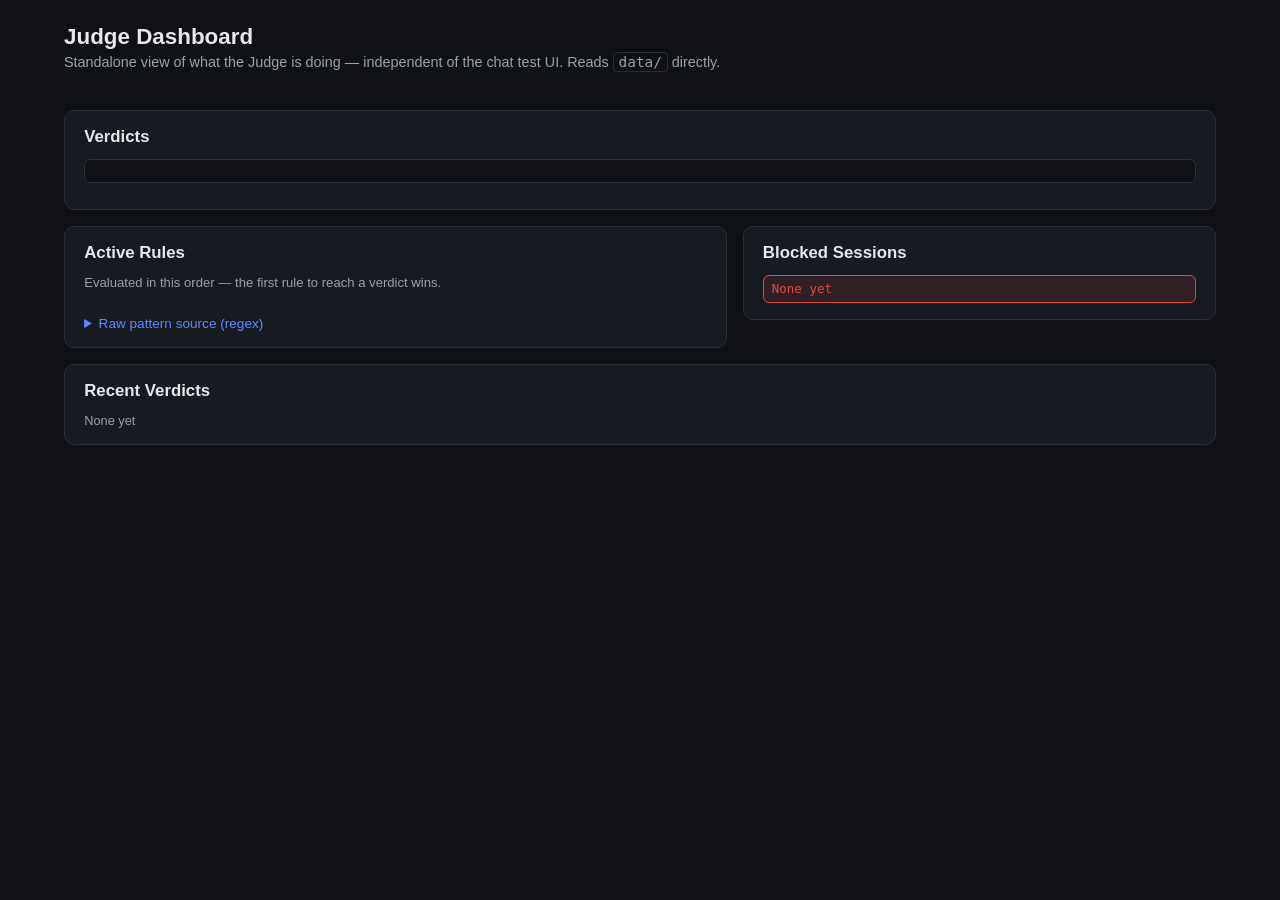
==== judge_ui/frontend/index.html @ 9cfb37b8 "Add standalone Judge Dashboard; move chat UI under chatui/ Adds a separate service (judge_ui/, its o" ====
<!DOCTYPE html>
<html lang="en">
<head>
  <meta charset="UTF-8" />
  <meta name="viewport" content="width=device-width, initial-scale=1.0" />
  <title>Judge Dashboard</title>
  <link rel="stylesheet" href="style.css" />
</head>
<body>
  <header class="app-header">
    <h1>Judge Dashboard</h1>
    <p class="subtitle">Standalone view of what the Judge is doing — independent of the chat test UI. Reads <code>data/</code> directly.</p>
  </header>

  <main class="layout">
    <section class="kpi-row" id="kpi-row" aria-label="Key statistics"></section>

    <section class="panel">
      <h2>Verdicts</h2>
      <div class="stackbar-wrap">
        <div class="stackbar" id="stackbar"></div>
      </div>
      <ul class="stackbar-legend" id="stackbar-legend"></ul>
    </section>

    <div class="two-col">
      <section class="panel">
        <h2>Active Rules</h2>
        <p class="hint">Evaluated in this order — the first rule to reach a verdict wins.</p>
        <ol class="rules-list" id="rules-list"></ol>

        <details class="raw-patterns">
          <summary>Raw pattern source (regex)</summary>
          <div class="raw-block">
            <h3>Suspicious pattern filter</h3>
            <ul id="raw-suspicious"></ul>
            <h3>NINO format</h3>
            <code id="raw-nino-format"></code>
            <h3>NINO verify-intent</h3>
            <code id="raw-nino-intent"></code>
          </div>
        </details>
      </section>

      <section class="panel">
        <h2>Blocked Sessions</h2>
        <ul class="blocked-list" id="blocked-list"><li class="empty">None yet</li></ul>
      </section>
    </div>

    <section class="panel">
      <h2>Recent Verdicts</h2>
      <ul class="verdict-list" id="verdict-list"><li class="empty">None yet</li></ul>
    </section>
  </main>

  <script src="app.js"></script>
</body>
</html>
---- judge_ui/frontend/style.css ----
:root {
  --bg: #0f1115;
  --panel: #171a21;
  --border: #2a2e37;
  --text: #e6e8eb;
  --muted: #9aa1ab;
  --accent: #5b8cff;
  --safe: #3fbf6f;
  --suspicious: #e0a72f;
  --bad: #e0473f;
}

* { box-sizing: border-box; }

body {
  margin: 0;
  font-family: -apple-system, Segoe UI, Roboto, sans-serif;
  background: var(--bg);
  color: var(--text);
}

code, .raw-block code {
  font-family: ui-monospace, SFMono-Regular, Consolas, monospace;
}

.app-header {
  max-width: 1200px;
  margin: 0 auto;
  padding: 1.5rem 1.5rem 0;
}
.app-header h1 { font-size: 1.4rem; margin: 0 0 0.25rem; }
.subtitle { color: var(--muted); margin: 0; font-size: 0.9rem; }
.subtitle code { background: #0f1115; border: 1px solid var(--border); border-radius: 4px; padding: 0.05rem 0.3rem; }

.layout {
  max-width: 1200px;
  margin: 0 auto;
  padding: 1.5rem;
  display: flex;
  flex-direction: column;
  gap: 1rem;
}

.panel {
  background: var(--panel);
  border: 1px solid var(--border);
  border-radius: 10px;
  padding: 1rem 1.2rem;
}

h2 { font-size: 1.05rem; margin: 0 0 0.75rem; }
h3 { font-size: 0.8rem; text-transform: uppercase; letter-spacing: 0.04em; color: var(--muted); margin: 0.8rem 0 0.4rem; }

.hint { color: var(--muted); font-size: 0.82rem; margin: 0 0 0.75rem; }

/* --- KPI tiles --- */

.kpi-row {
  display: grid;
  grid-template-columns: repeat(auto-fit, minmax(160px, 1fr));
  gap: 0.75rem;
}

.kpi-tile {
  background: var(--panel);
  border: 1px solid var(--border);
  border-radius: 10px;
  padding: 0.9rem 1rem;
}

.kpi-tile .kpi-label {
  font-size: 0.72rem;
  text-transform: uppercase;
  letter-spacing: 0.04em;
  color: var(--muted);
  margin-bottom: 0.3rem;
}

.kpi-tile .kpi-value {
  font-size: 1.6rem;
  font-weight: 600;
  line-height: 1.1;
}

.kpi-tile .kpi-sub {
  font-size: 0.75rem;
  color: var(--muted);
  margin-top: 0.25rem;
}

.kpi-tile.status-safe .kpi-value { color: var(--safe); }
.kpi-tile.status-bad .kpi-value { color: var(--bad); }

/* --- Verdict stacked bar --- */

.stackbar-wrap {
  border-radius: 6px;
  overflow: hidden;
  background: #0f1115;
  border: 1px solid var(--border);
}

.stackbar {
  display: flex;
  height: 22px;
  width: 100%;
}

.stackbar .seg {
  height: 100%;
}
.stackbar .seg.safe { background: var(--safe); }
.stackbar .seg.suspicious { background: var(--suspicious); }
.stackbar .seg.bad { background: var(--bad); }
.stackbar .seg + .seg { border-left: 2px solid var(--bg); }

.stackbar-legend {
  list-style: none;
  display: flex;
  flex-wrap: wrap;
  gap: 1rem;
  margin: 0.6rem 0 0;
  padding: 0;
  font-size: 0.82rem;
}
.stackbar-legend li { display: flex; align-items: center; gap: 0.4rem; color: var(--text); }
.stackbar-legend .swatch { width: 10px; height: 10px; border-radius: 2px; flex: none; }
.stackbar-legend .swatch.safe { background: var(--safe); }
.stackbar-legend .swatch.suspicious { background: var(--suspicious); }
.stackbar-legend .swatch.bad { background: var(--bad); }
.stackbar-legend .count { color: var(--muted); }

/* --- Two column layout --- */

.two-col {
  display: grid;
  grid-template-columns: 1.4fr 1fr;
  gap: 1rem;
  align-items: start;
}
@media (max-width: 900px) {
  .two-col { grid-template-columns: 1fr; }
}

/* --- Rules list --- */

.rules-list {
  list-style: none;
  margin: 0;
  padding: 0;
  display: flex;
  flex-direction: column;
  gap: 0.6rem;
  counter-reset: rule;
}
.rules-list li {
  border: 1px solid var(--border);
  border-radius: 8px;
  padding: 0.6rem 0.8rem;
}
.rules-list .rule-head {
  display: flex;
  align-items: baseline;
  justify-content: space-between;
  gap: 0.5rem;
  margin-bottom: 0.3rem;
  flex-wrap: wrap;
}
.rules-list .rule-name { font-weight: 600; font-size: 0.92rem; }
.rules-list .rule-mode {
  font-size: 0.72rem;
  color: var(--muted);
  background: #0f1115;
  border: 1px solid var(--border);
  border-radius: 5px;
  padding: 0.1rem 0.4rem;
  white-space: nowrap;
}
.rules-list .rule-desc { font-size: 0.85rem; color: var(--muted); }

.raw-patterns { margin-top: 0.9rem; }
.raw-patterns summary {
  cursor: pointer;
  color: var(--accent);
  font-size: 0.85rem;
}
.raw-block ul { margin: 0.3rem 0; padding-left: 1.1rem; }
.raw-block li, .raw-block code {
  font-size: 0.78rem;
  color: var(--muted);
}
.raw-block code {
  display: block;
  background: #0f1115;
  border: 1px solid var(--border);
  border-radius: 6px;
  padding: 0.4rem 0.6rem;
  overflow-x: auto;
  white-space: pre;
}

/* --- Lists (blocked / verdicts) --- */

.blocked-list, .verdict-list {
  list-style: none;
  margin: 0;
  padding: 0;
  display: flex;
  flex-direction: column;
  gap: 0.4rem;
  max-height: 420px;
  overflow-y: auto;
}

.blocked-list li {
  background: rgba(224, 71, 63, 0.12);
  border: 1px solid var(--bad);
  color: var(--bad);
  padding: 0.35rem 0.5rem;
  border-radius: 6px;
  font-size: 0.78rem;
  font-family: monospace;
}

.verdict-item {
  border: 1px solid var(--border);
  border-radius: 6px;
  padding: 0.45rem 0.6rem;
  font-size: 0.82rem;
}
.verdict-item .tag {
  display: inline-block;
  font-weight: 600;
  text-transform: uppercase;
  font-size: 0.7rem;
  padding: 0.1rem 0.4rem;
  border-radius: 4px;
  margin-bottom: 0.25rem;
}
.tag.safe { background: rgba(63, 191, 111, 0.15); color: var(--safe); }
.tag.suspicious { background: rgba(224, 167, 47, 0.15); color: var(--suspicious); }
.tag.bad { background: rgba(224, 71, 63, 0.15); color: var(--bad); }
.verdict-item .reason { color: var(--muted); margin-bottom: 0.2rem; }
.verdict-item .meta { font-family: monospace; color: var(--muted); font-size: 0.72rem; }

.empty { color: var(--muted); font-size: 0.8rem; }
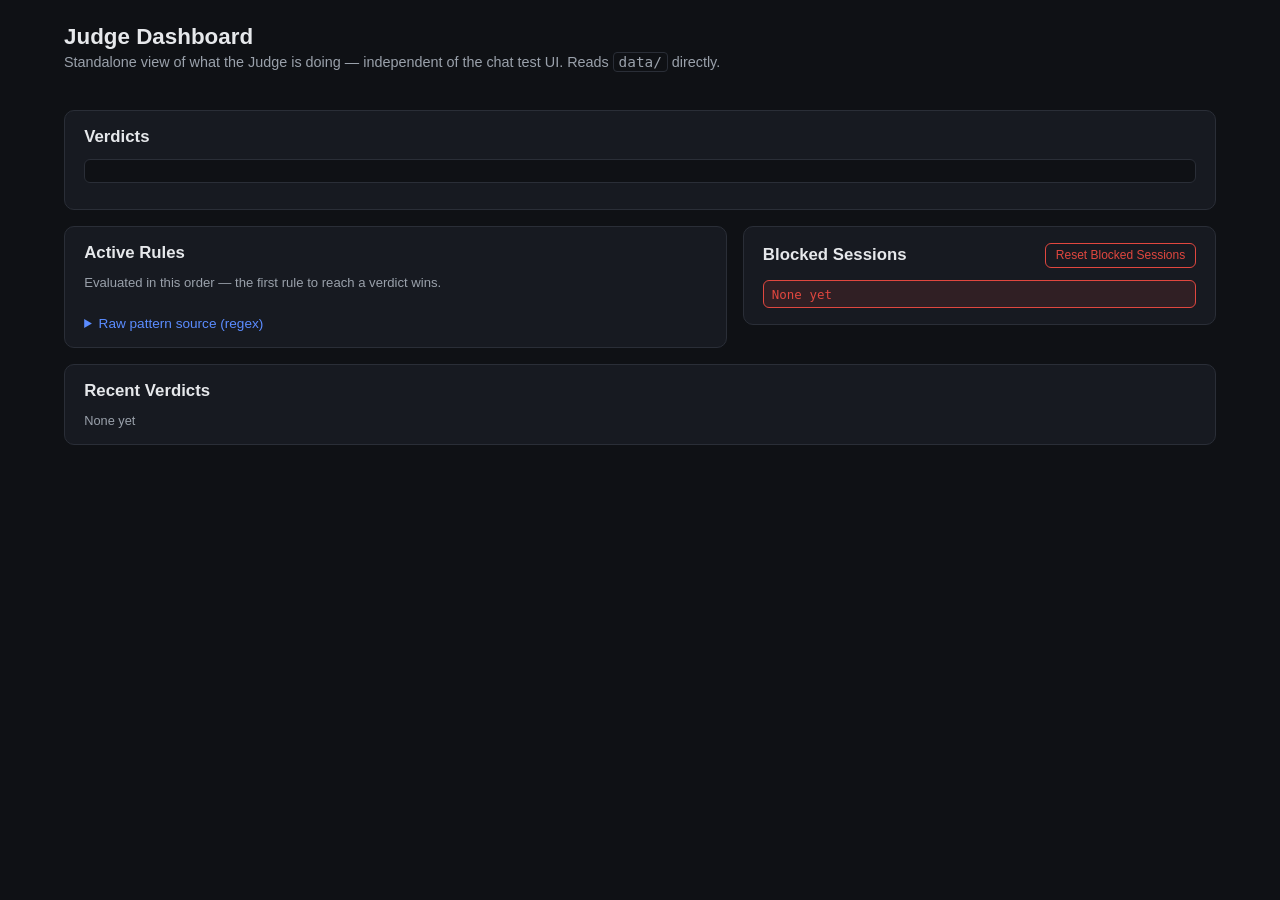
==== commit fdb45033: "Add blocklist reset button to the Judge Dashboard POST /api/blocklist/reset clears data/blocked_user" ====
--- a/judge_ui/frontend/index.html
+++ b/judge_ui/frontend/index.html
@@ -43,7 +43,10 @@
       </section>
 
       <section class="panel">
-        <h2>Blocked Sessions</h2>
+        <div class="panel-head">
+          <h2>Blocked Sessions</h2>
+          <button type="button" id="reset-blocklist-btn" class="reset-btn">Reset Blocked Sessions</button>
+        </div>
         <ul class="blocked-list" id="blocked-list"><li class="empty">None yet</li></ul>
       </section>
     </div>
--- a/judge_ui/frontend/style.css
+++ b/judge_ui/frontend/style.css
@@ -48,6 +48,28 @@
   padding: 1rem 1.2rem;
 }
 
+.panel-head {
+  display: flex;
+  align-items: center;
+  justify-content: space-between;
+  gap: 0.5rem;
+  margin-bottom: 0.75rem;
+}
+.panel-head h2 { margin-bottom: 0; }
+
+.reset-btn {
+  background: transparent;
+  color: var(--bad);
+  border: 1px solid var(--bad);
+  border-radius: 6px;
+  padding: 0.3rem 0.6rem;
+  font-size: 0.75rem;
+  cursor: pointer;
+  white-space: nowrap;
+}
+.reset-btn:hover { background: rgba(224, 71, 63, 0.12); }
+.reset-btn:disabled { opacity: 0.5; cursor: not-allowed; }
+
 h2 { font-size: 1.05rem; margin: 0 0 0.75rem; }
 h3 { font-size: 0.8rem; text-transform: uppercase; letter-spacing: 0.04em; color: var(--muted); margin: 0.8rem 0 0.4rem; }
 
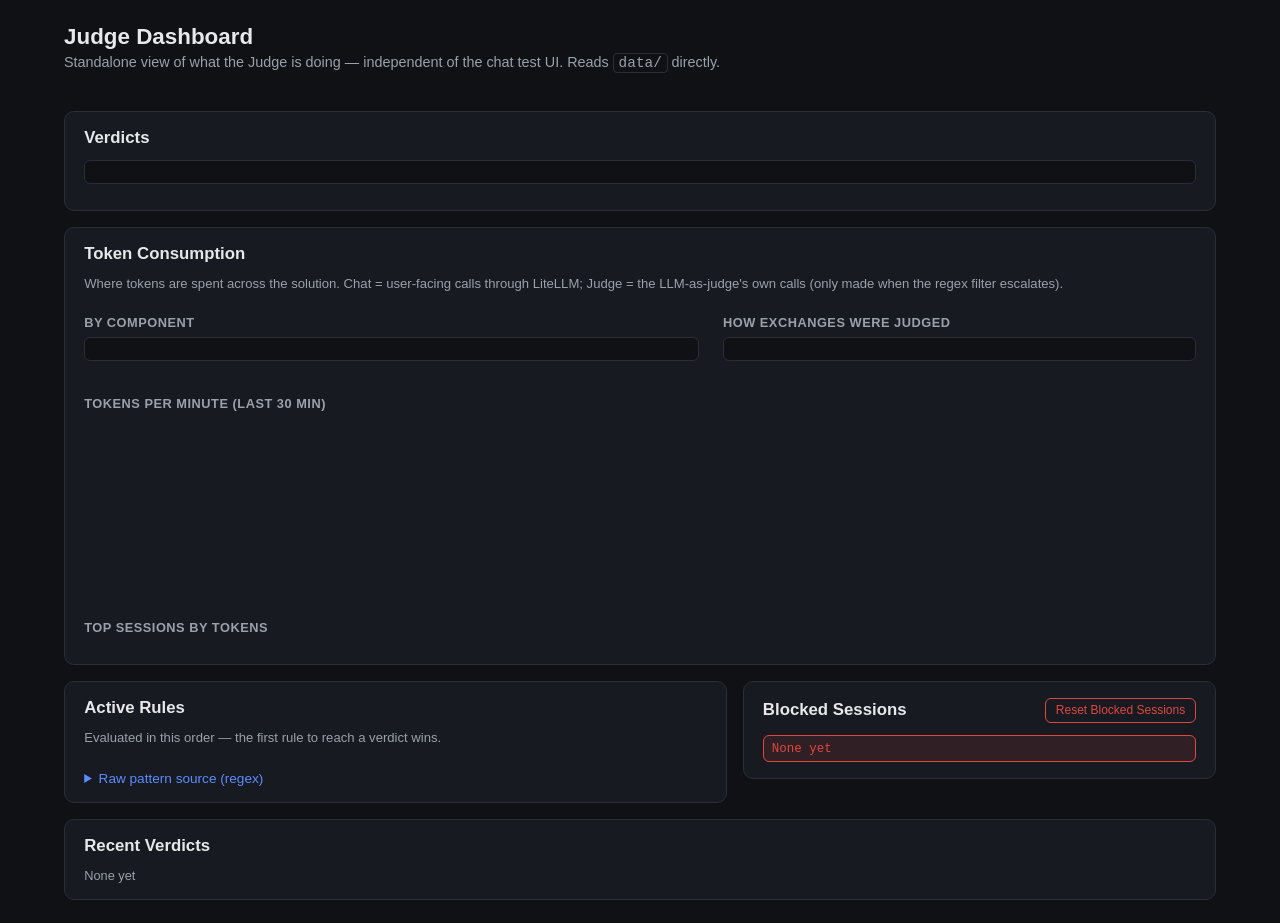
==== commit 7aff8f09: "Add token tracking to chat UI and Judge Dashboard Chat UI shows per-message and per-session token co" ====
--- a/judge_ui/frontend/index.html
+++ b/judge_ui/frontend/index.html
@@ -21,6 +21,30 @@
         <div class="stackbar" id="stackbar"></div>
       </div>
       <ul class="stackbar-legend" id="stackbar-legend"></ul>
+    </section>
+
+    <section class="panel">
+      <h2>Token Consumption</h2>
+      <p class="hint">Where tokens are spent across the solution. Chat = user-facing calls through LiteLLM; Judge = the LLM-as-judge's own calls (only made when the regex filter escalates).</p>
+      <div class="token-grid">
+        <div>
+          <h3>By component</h3>
+          <div class="stackbar-wrap"><div class="stackbar" id="token-share-bar"></div></div>
+          <ul class="stackbar-legend" id="token-share-legend"></ul>
+          <div id="token-components" class="hbars"></div>
+        </div>
+        <div>
+          <h3>How exchanges were judged</h3>
+          <div class="stackbar-wrap"><div class="stackbar" id="path-bar"></div></div>
+          <ul class="stackbar-legend" id="path-legend"></ul>
+          <p class="hint" id="path-note"></p>
+        </div>
+      </div>
+      <h3>Tokens per minute (last 30 min)</h3>
+      <div class="chart-scroll"><svg id="token-timeline" class="timeline" role="img" aria-label="Tokens per minute, chat versus judge"></svg></div>
+      <ul class="stackbar-legend" id="timeline-legend"></ul>
+      <h3>Top sessions by tokens</h3>
+      <div id="token-sessions" class="hbars"></div>
     </section>
 
     <div class="two-col">
--- a/judge_ui/frontend/style.css
+++ b/judge_ui/frontend/style.css
@@ -8,6 +8,10 @@
   --safe: #3fbf6f;
   --suspicious: #e0a72f;
   --bad: #e0473f;
+  --chat: #5b8cff;
+  --judge: #c25bff;
+  --neutral-a: #6b7280;
+  --neutral-b: #9aa1ab;
 }
 
 * { box-sizing: border-box; }
@@ -151,6 +155,47 @@
 .stackbar-legend .swatch.suspicious { background: var(--suspicious); }
 .stackbar-legend .swatch.bad { background: var(--bad); }
 .stackbar-legend .count { color: var(--muted); }
+
+/* --- Token consumption --- */
+
+.token-grid {
+  display: grid;
+  grid-template-columns: 1.3fr 1fr;
+  gap: 1.5rem;
+}
+@media (max-width: 900px) { .token-grid { grid-template-columns: 1fr; } }
+
+.stackbar .seg.chat { background: var(--chat); }
+.stackbar .seg.judge { background: var(--judge); }
+.stackbar .seg.nino { background: var(--neutral-a); }
+.stackbar .seg.rule { background: var(--neutral-b); }
+.stackbar .seg.llm { background: var(--judge); }
+.swatch.chat { background: var(--chat); }
+.swatch.judge { background: var(--judge); }
+.swatch.nino { background: var(--neutral-a); }
+.swatch.rule { background: var(--neutral-b); }
+.swatch.llm { background: var(--judge); }
+.stackbar-legend .swatch { width: 10px; height: 10px; border-radius: 2px; flex: none; }
+
+.hbars { display: flex; flex-direction: column; gap: 0.5rem; margin-top: 0.8rem; }
+.hbar-row { display: grid; grid-template-columns: 9.5rem 1fr 5.5rem; align-items: center; gap: 0.6rem; font-size: 0.8rem; }
+.hbar-row .hbar-label { color: var(--text); white-space: nowrap; overflow: hidden; text-overflow: ellipsis; }
+.hbar-row .hbar-value { color: var(--muted); text-align: right; font-variant-numeric: tabular-nums; }
+.hbar-track { background: #0f1115; border: 1px solid var(--border); border-radius: 4px; height: 14px; display: flex; overflow: hidden; }
+.hbar-fill { height: 100%; }
+.hbar-fill + .hbar-fill { border-left: 2px solid var(--panel); }
+.hbar-fill.chat { background: var(--chat); }
+.hbar-fill.judge { background: var(--judge); }
+.hbar-fill.light { opacity: 0.55; }
+
+.chart-scroll { overflow-x: auto; }
+.timeline { width: 100%; min-width: 480px; height: 180px; display: block; }
+.timeline .grid { stroke: var(--border); stroke-width: 1; }
+.timeline text { fill: var(--muted); font-size: 10px; }
+.timeline rect.chat { fill: var(--chat); }
+.timeline rect.judge { fill: var(--judge); }
+.timeline rect.hit { fill: transparent; }
+.timeline rect.hit:hover { fill: rgba(255, 255, 255, 0.06); }
 
 /* --- Two column layout --- */
 
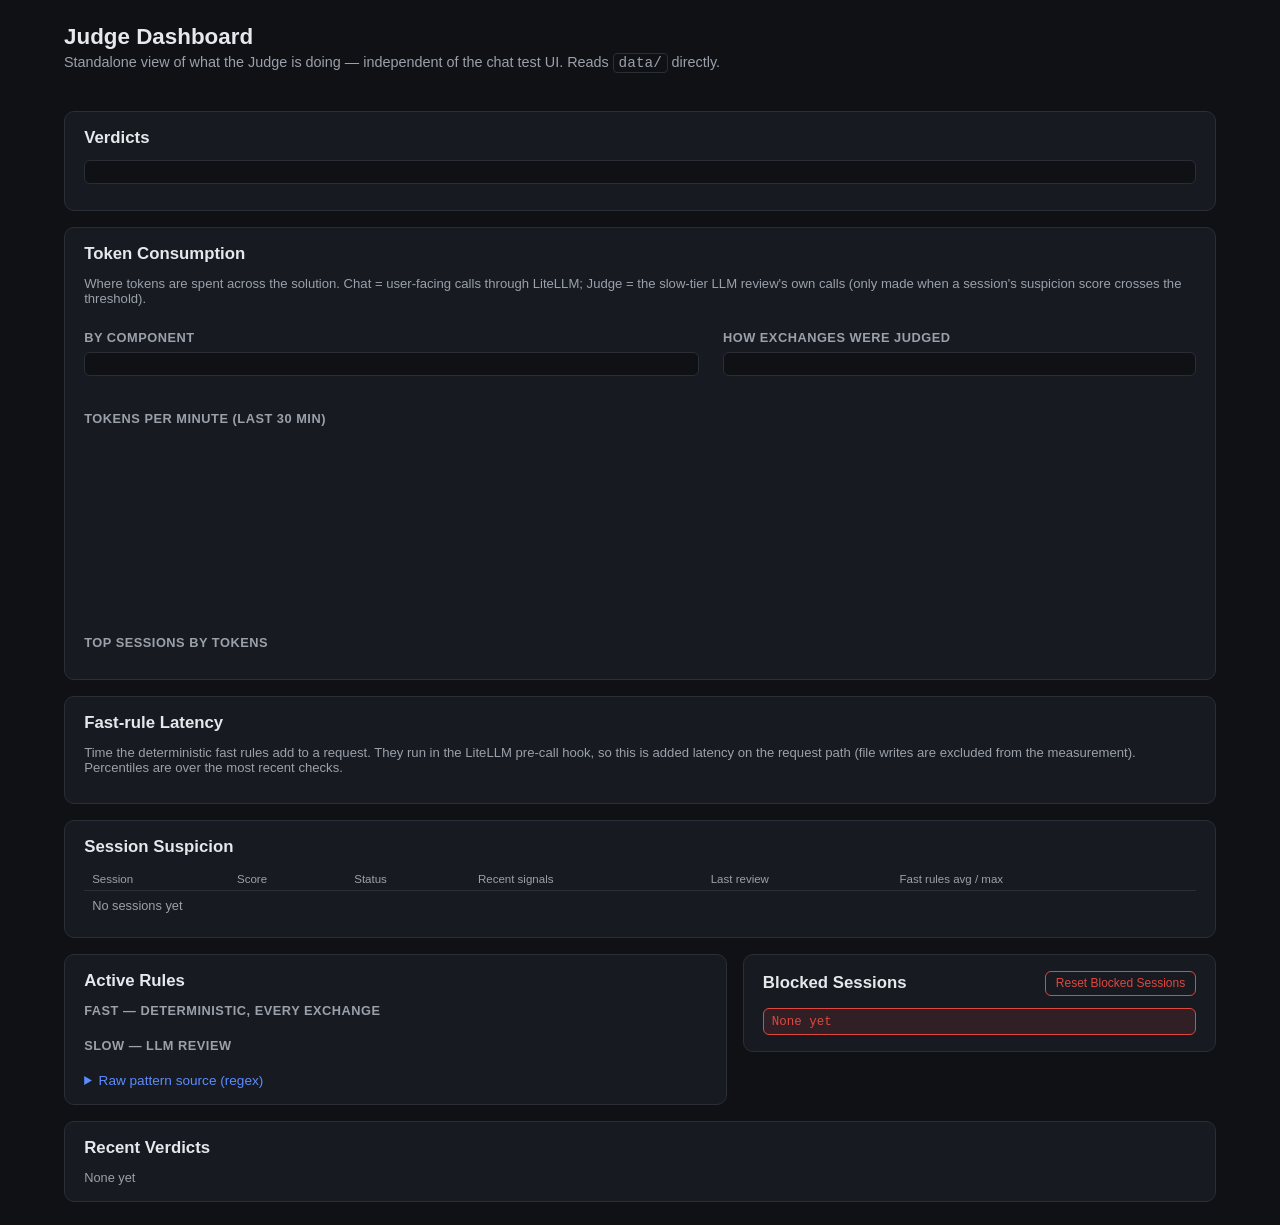
==== commit c7d154a4: "Updates" ====
--- a/judge_ui/frontend/index.html
+++ b/judge_ui/frontend/index.html
@@ -25,7 +25,7 @@
 
     <section class="panel">
       <h2>Token Consumption</h2>
-      <p class="hint">Where tokens are spent across the solution. Chat = user-facing calls through LiteLLM; Judge = the LLM-as-judge's own calls (only made when the regex filter escalates).</p>
+      <p class="hint">Where tokens are spent across the solution. Chat = user-facing calls through LiteLLM; Judge = the slow-tier LLM review's own calls (only made when a session's suspicion score crosses the threshold).</p>
       <div class="token-grid">
         <div>
           <h3>By component</h3>
@@ -47,22 +47,37 @@
       <div id="token-sessions" class="hbars"></div>
     </section>
 
+    <section class="panel">
+      <h2>Fast-rule Latency</h2>
+      <p class="hint">Time the deterministic fast rules add to a request. They run in the LiteLLM pre-call hook, so this is added latency on the request path (file writes are excluded from the measurement). Percentiles are over the most recent checks.</p>
+      <div class="kpi-row" id="latency-kpis"></div>
+    </section>
+
+    <section class="panel">
+      <h2>Session Suspicion</h2>
+      <p class="hint" id="sessions-hint"></p>
+      <div class="table-scroll">
+        <table class="sessions-table" id="sessions-table">
+          <thead>
+            <tr><th>Session</th><th>Score</th><th>Status</th><th>Recent signals</th><th>Last review</th><th>Fast rules avg / max</th></tr>
+          </thead>
+          <tbody id="sessions-body"><tr><td colspan="6" class="empty">No sessions yet</td></tr></tbody>
+        </table>
+      </div>
+    </section>
+
     <div class="two-col">
       <section class="panel">
         <h2>Active Rules</h2>
-        <p class="hint">Evaluated in this order — the first rule to reach a verdict wins.</p>
+        <p class="hint" id="rules-hint"></p>
+        <h3>Fast &mdash; deterministic, every exchange</h3>
         <ol class="rules-list" id="rules-list"></ol>
+        <h3>Slow &mdash; LLM review</h3>
+        <ol class="rules-list" id="slow-rules-list"></ol>
 
         <details class="raw-patterns">
           <summary>Raw pattern source (regex)</summary>
-          <div class="raw-block">
-            <h3>Suspicious pattern filter</h3>
-            <ul id="raw-suspicious"></ul>
-            <h3>NINO format</h3>
-            <code id="raw-nino-format"></code>
-            <h3>NINO verify-intent</h3>
-            <code id="raw-nino-intent"></code>
-          </div>
+          <div class="raw-block" id="raw-patterns"></div>
         </details>
       </section>
 
--- a/judge_ui/frontend/style.css
+++ b/judge_ui/frontend/style.css
@@ -311,3 +311,22 @@
 .verdict-item .meta { font-family: monospace; color: var(--muted); font-size: 0.72rem; }
 
 .empty { color: var(--muted); font-size: 0.8rem; }
+
+/* --- Fast/slow additions --- */
+
+.muted { color: var(--muted); }
+.table-scroll { overflow-x: auto; }
+.sessions-table { width: 100%; border-collapse: collapse; font-size: 0.82rem; }
+.sessions-table th { text-align: left; color: var(--muted); font-weight: 500; font-size: 0.72rem; padding: 0.3rem 0.5rem; border-bottom: 1px solid var(--border); white-space: nowrap; }
+.sessions-table td { padding: 0.45rem 0.5rem; border-bottom: 1px solid var(--border); vertical-align: middle; }
+.sessions-table tr:last-child td { border-bottom: none; }
+.sessions-table .tag { display: inline-block; font-weight: 600; text-transform: uppercase; font-size: 0.68rem; padding: 0.1rem 0.4rem; border-radius: 4px; }
+.score-cell { display: flex; align-items: center; gap: 0.5rem; min-width: 7rem; }
+.score-track { flex: 1; height: 8px; background: #0f1115; border: 1px solid var(--border); border-radius: 4px; overflow: hidden; }
+.score-fill { height: 100%; background: var(--suspicious); }
+.score-fill.hot { background: var(--bad); }
+.action-chip { display: inline-block; font-family: ui-monospace, Consolas, monospace; font-size: 0.7rem; padding: 0 0.35rem; border-radius: 4px; margin-right: 0.3rem; }
+.action-chip.block { background: rgba(224, 71, 63, 0.15); color: var(--bad); }
+.action-chip.score { background: rgba(224, 167, 47, 0.15); color: var(--suspicious); }
+.raw-block h3 { margin: 0.6rem 0 0.2rem; font-size: 0.8rem; }
+.raw-block code { display: block; word-break: break-all; }
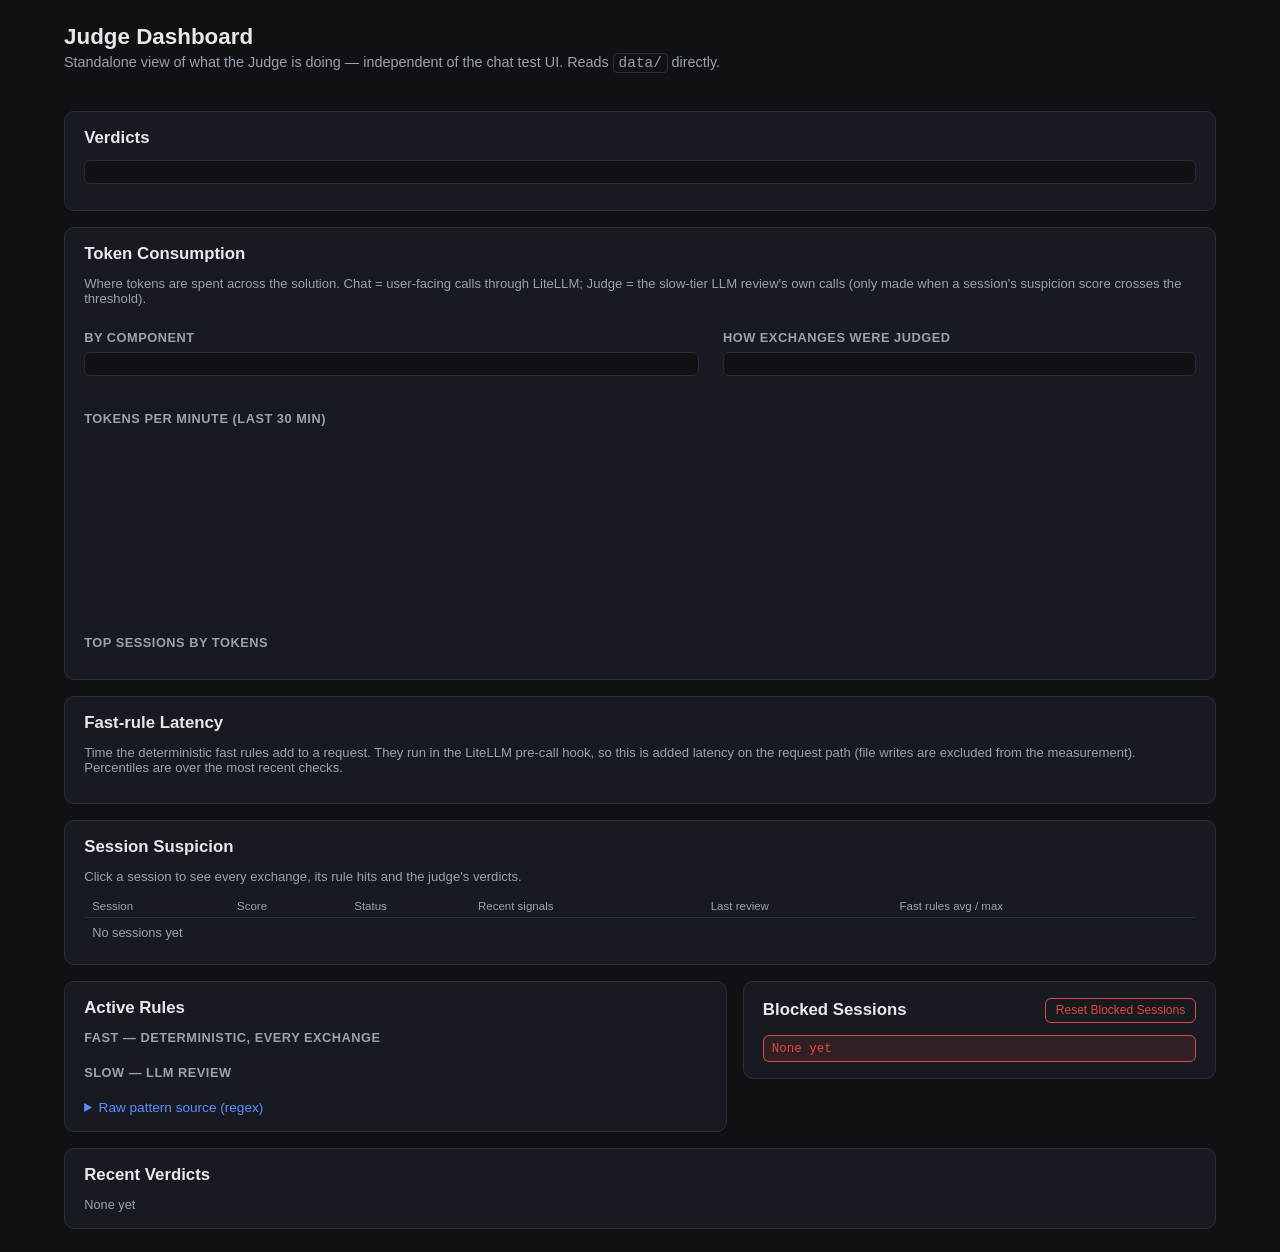
==== commit 00f99944: "Add per-session drill-down to the Judge Dashboard" ====
--- a/judge_ui/frontend/index.html
+++ b/judge_ui/frontend/index.html
@@ -56,6 +56,7 @@
     <section class="panel">
       <h2>Session Suspicion</h2>
       <p class="hint" id="sessions-hint"></p>
+      <p class="hint">Click a session to see every exchange, its rule hits and the judge's verdicts.</p>
       <div class="table-scroll">
         <table class="sessions-table" id="sessions-table">
           <thead>
@@ -64,6 +65,17 @@
           <tbody id="sessions-body"><tr><td colspan="6" class="empty">No sessions yet</td></tr></tbody>
         </table>
       </div>
+    </section>
+
+    <section class="panel" id="session-detail" hidden>
+      <div class="detail-head">
+        <h2>Session detail</h2>
+        <div>
+          <button type="button" id="detail-refresh">Refresh</button>
+          <button type="button" id="detail-close">Close</button>
+        </div>
+      </div>
+      <div id="detail-body"></div>
     </section>
 
     <div class="two-col">
--- a/judge_ui/frontend/style.css
+++ b/judge_ui/frontend/style.css
@@ -328,5 +328,29 @@
 .action-chip { display: inline-block; font-family: ui-monospace, Consolas, monospace; font-size: 0.7rem; padding: 0 0.35rem; border-radius: 4px; margin-right: 0.3rem; }
 .action-chip.block { background: rgba(224, 71, 63, 0.15); color: var(--bad); }
 .action-chip.score { background: rgba(224, 167, 47, 0.15); color: var(--suspicious); }
+.action-chip.shadow { background: rgba(120, 130, 150, 0.18); color: var(--muted, #8a93a6); border: 1px dashed currentColor; }
 .raw-block h3 { margin: 0.6rem 0 0.2rem; font-size: 0.8rem; }
 .raw-block code { display: block; word-break: break-all; }
+
+/* --- Session drill-down --- */
+.sessions-table tr.clickable { cursor: pointer; }
+.sessions-table tr.clickable:hover, .sessions-table tr.selected { background: #1e222b; }
+.detail-head { display: flex; justify-content: space-between; align-items: center; }
+.detail-head button {
+  background: transparent; color: var(--text); border: 1px solid var(--border);
+  border-radius: 6px; padding: 0.25rem 0.7rem; cursor: pointer; margin-left: 0.4rem;
+}
+.detail-head button:hover { border-color: var(--accent); }
+.exchange { border: 1px solid var(--border); border-radius: 8px; padding: 0.6rem 0.8rem; margin: 0.6rem 0; }
+.exchange-head { display: flex; flex-wrap: wrap; gap: 0.5rem; align-items: center; font-size: 0.85rem; }
+.exchange-reason { color: var(--muted); font-size: 0.85rem; margin: 0.3rem 0; }
+.exchange h4 { margin: 0.5rem 0 0.2rem; font-size: 0.72rem; text-transform: uppercase; letter-spacing: 0.04em; color: var(--muted); }
+.exchange pre {
+  margin: 0; padding: 0.5rem; background: var(--bg); border: 1px solid var(--border);
+  border-radius: 6px; white-space: pre-wrap; word-break: break-word; max-height: 16rem; overflow: auto; font-size: 0.82rem;
+}
+.exchange details { margin-top: 0.4rem; }
+.exchange summary { cursor: pointer; color: var(--accent); font-size: 0.82rem; }
+.review-list { padding-left: 1.1rem; }
+.tag.shadow { background: transparent; color: var(--muted); border: 1px dashed var(--muted); }
+#session-detail[hidden] { display: none; }
